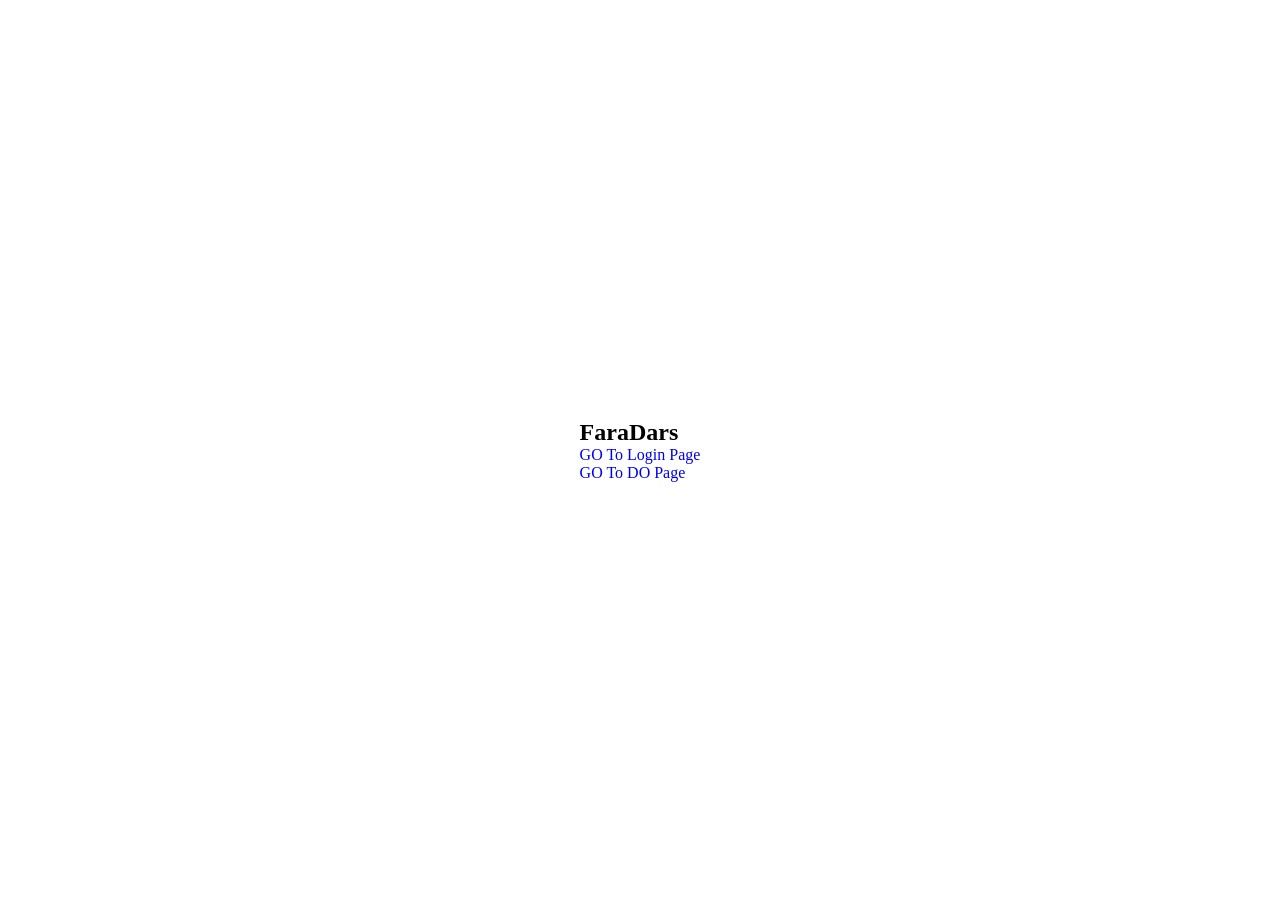
==== index.html @ 94cc04fb "index" ====
<!doctype html>
<html lang="en">
  <head>
    <meta charset="UTF-8" />
    <meta name="viewport" content="width=device-width, initial-scale=1.0" />
    <link rel="stylesheet" href="css/style.css" />
    <title>Document</title>
  </head>
  <body>
    <header>
      <nav>
        <h2>FaraDars</h2>
        <ul>
          <li>
            <a href="login.html">GO To Login Page</a>
          </li>
          <li>
            <a href="login.html">GO To DO Page</a>
          </li>
        </ul>
      </nav>
    </header>
    <script src="js/script.js"></script>
  </body>
</html>
---- css/style.css ----
* {
  margin: 0;
  padding: 0;
  box-sizing: border-box;
  list-style: none;
  text-decoration: none;
}
body {
  min-height: 100vh;
  display: flex;
  flex-direction: column;
  justify-content: center;
  align-items: center;
  gap: 25px;
  padding: 30px 15px;
}
.login,
.otp {
  display: none;
  width: 100%;
  max-width: 400px;
  padding: 35px 30px;
  flex-direction: column;
  align-items: center;
  border-radius: 16px;
  box-shadow: 0 0 1px 1px black;
}
.login.active,
.otp.active {
  display: flex;
}
.login > h2,
.otp > h2 {
  margin-bottom: 10px;
  font-size: 26px;
  font-weight: 700;
  text-align: center;
}
.login > form,
.otp > form {
  width: 100%;
  margin-top: 20px;
  display: flex;
  flex-direction: column;
  align-items: center;
  gap: 15px;
}
.login > form > label,
.otp > form > label {
  font-size: 14px;
  font-weight: 600;
}
.login > form > input,
.otp > form > input {
  width: 100%;
  height: 48px;
  padding: 0 14px;
  font-size: 15px;
  border-radius: 8px;
  transition: all 0.5s;
}
.login > form > button,
.otp > form > button {
  width: 100%;
  min-height: 46px;
  padding: 12px 16px;
  font-size: 16px;
  font-weight: 600;
  color: black;
  background-color: white;
  border: none;
  border-radius: 8px;
  cursor: pointer;
  transition: all 0.5s;
}
.login > form > button:hover,
.otp > form > button:hover {
  color: white;
  background-color: black;
}
.active {
  display: flex;
}
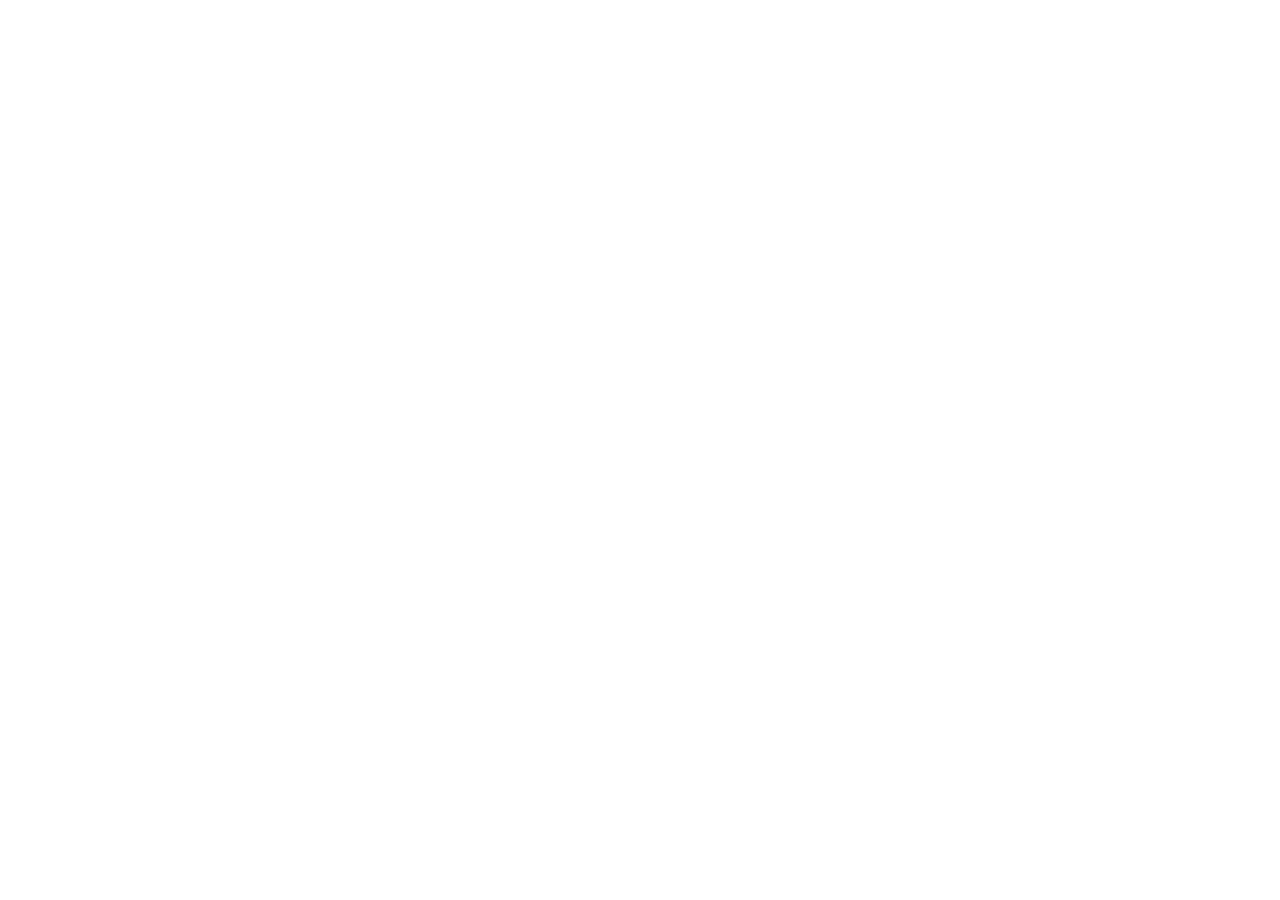
==== commit d5ea2d20: "first" ====
--- a/index.html
+++ b/index.html
@@ -7,19 +7,6 @@
     <title>Document</title>
   </head>
   <body>
-    <header>
-      <nav>
-        <h2>FaraDars</h2>
-        <ul>
-          <li>
-            <a href="login.html">GO To Login Page</a>
-          </li>
-          <li>
-            <a href="login.html">GO To DO Page</a>
-          </li>
-        </ul>
-      </nav>
-    </header>
     <script src="js/script.js"></script>
   </body>
 </html>
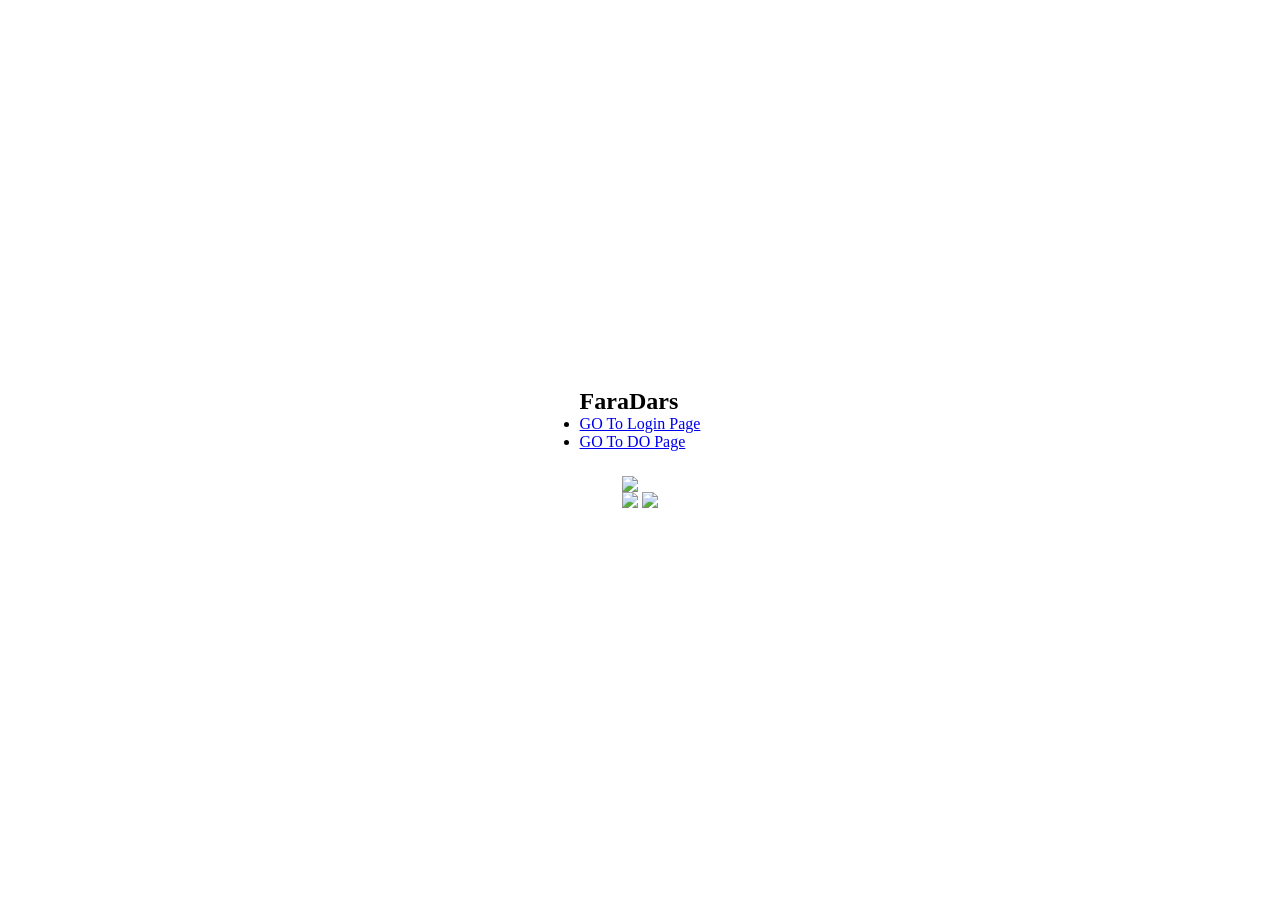
==== commit 71e1c1a6: "slider" ====
--- a/index.html
+++ b/index.html
@@ -7,6 +7,27 @@
     <title>Document</title>
   </head>
   <body>
+    <header>
+      <nav>
+        <h2>FaraDars</h2>
+        <ul>
+          <li>
+            <a href="login.html">GO To Login Page</a>
+          </li>
+          <li>
+            <a href="login.html">GO To DO Page</a>
+          </li>
+        </ul>
+      </nav>
+    </header>
+      <section class="banner">
+      <img class="active" src="assets/media/images/4in4.jpg" />
+      <img src="assets/media/images/im ok.jpg" />
+      <img src="assets/media/images/29f34c46d5c49d69fb207d25ae9743d0.jpg" />
+      <i class="bx bx-chevron-left prev"></i>
+      <i class="bx bx-chevron-right next"></i>
+    </section>
+    
     <script src="js/script.js"></script>
   </body>
 </html>
--- a/css/style.css
+++ b/css/style.css
@@ -2,8 +2,6 @@
   margin: 0;
   padding: 0;
   box-sizing: border-box;
-  list-style: none;
-  text-decoration: none;
 }
 body {
   min-height: 100vh;
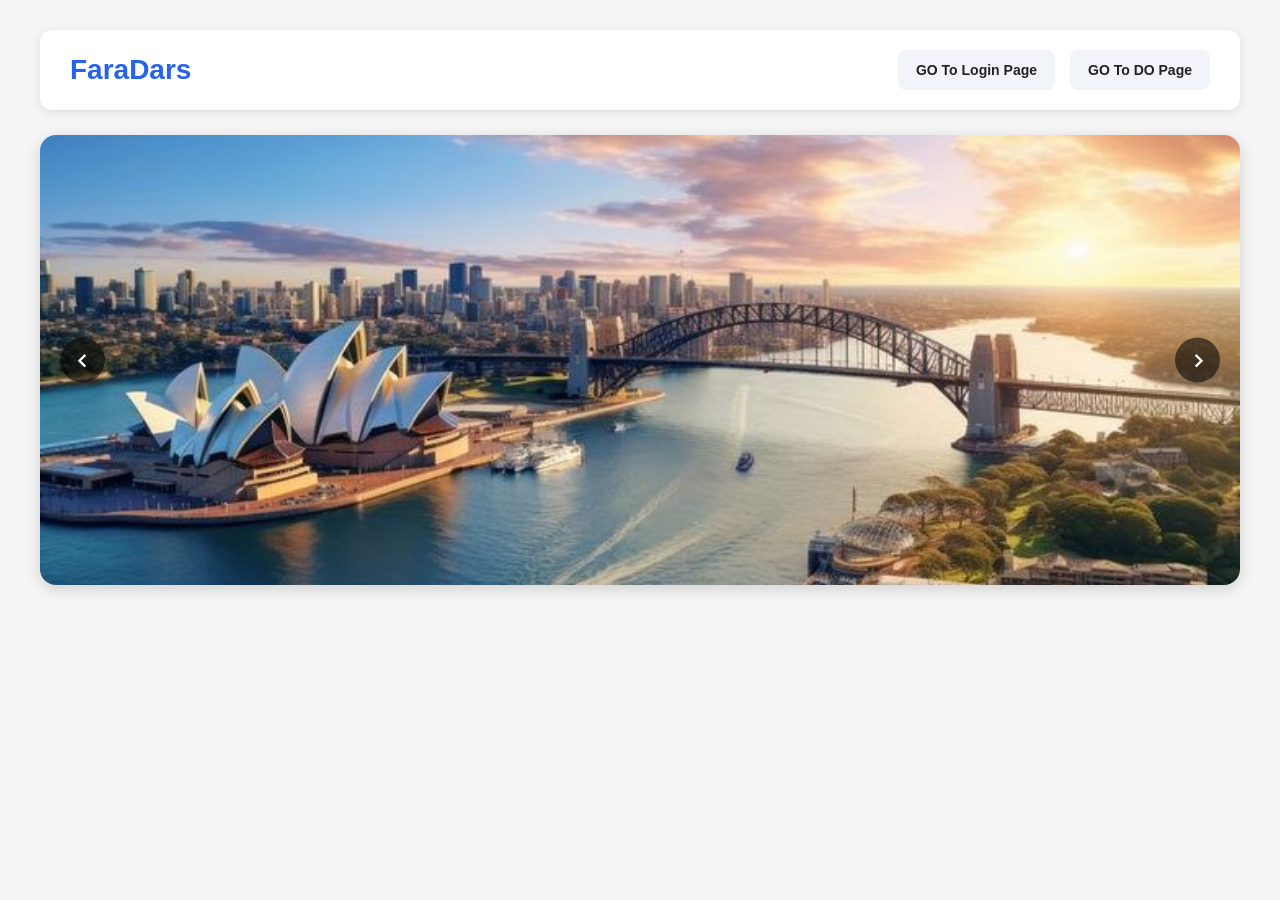
==== commit 52e89e25: "nav + slider" ====
--- a/index.html
+++ b/index.html
@@ -3,8 +3,12 @@
   <head>
     <meta charset="UTF-8" />
     <meta name="viewport" content="width=device-width, initial-scale=1.0" />
+    <link
+      href="https://unpkg.com/boxicons@2.1.4/css/boxicons.min.css"
+      rel="stylesheet"
+    />
     <link rel="stylesheet" href="css/style.css" />
-    <title>Document</title>
+    <title>Faradars</title>
   </head>
   <body>
     <header>
@@ -20,14 +24,14 @@
         </ul>
       </nav>
     </header>
-      <section class="banner">
-      <img class="active" src="assets/media/images/4in4.jpg" />
-      <img src="assets/media/images/im ok.jpg" />
-      <img src="assets/media/images/29f34c46d5c49d69fb207d25ae9743d0.jpg" />
+    <section class="banner">
+      <img class="active" src="assets/media/images/as w.jpg" />
+      <img src="assets/media/images/Lo w.jpg" />
+      <img src="assets/media/images/vi w.jpg" />
       <i class="bx bx-chevron-left prev"></i>
       <i class="bx bx-chevron-right next"></i>
     </section>
-    
+
     <script src="js/script.js"></script>
   </body>
 </html>
--- a/css/style.css
+++ b/css/style.css
@@ -2,16 +2,129 @@
   margin: 0;
   padding: 0;
   box-sizing: border-box;
-}
+  list-style: none;
+  text-decoration: none;
+}
+
 body {
   min-height: 100vh;
   display: flex;
   flex-direction: column;
-  justify-content: center;
   align-items: center;
   gap: 25px;
   padding: 30px 15px;
-}
+  font-family: Arial, sans-serif;
+  background-color: #f5f5f5;
+  color: #222;
+}
+
+header {
+  width: 100%;
+  max-width: 1200px;
+  padding: 20px 30px;
+  background-color: white;
+  border-radius: 12px;
+  box-shadow: 0 2px 10px rgb(0, 0, 0, 0.1);
+}
+
+header > nav {
+  display: flex;
+  align-items: center;
+  justify-content: space-between;
+  gap: 20px;
+}
+
+header > nav > h2 {
+  font-size: 28px;
+  font-weight: 800;
+  color: #2563eb;
+  cursor: pointer;
+}
+
+header > nav > ul {
+  display: flex;
+  align-items: center;
+  gap: 15px;
+}
+
+header > nav > ul > li > a {
+  display: inline-block;
+  padding: 12px 18px;
+  font-size: 14px;
+  font-weight: 600;
+  color: #222;
+  background-color: #f1f5f9;
+  border-radius: 8px;
+  transition: all 0.3s ease;
+}
+
+header > nav > ul > li > a:hover {
+  color: white;
+  background-color: #2563eb;
+  transform: translateY(-2px);
+}
+
+.banner {
+  position: relative;
+  width: 100%;
+  max-width: 1200px;
+  height: 450px;
+  overflow: hidden;
+  border-radius: 16px;
+  background-color: #ddd;
+  box-shadow: 0 4px 15px rgb(0, 0, 0, 0.15);
+}
+
+.banner > img {
+  position: absolute;
+  inset: 0;
+  width: 100%;
+  height: 100%;
+  object-fit: cover;
+  opacity: 0;
+  visibility: hidden;
+  transition: opacity 0.5s ease;
+}
+
+.banner > img.active {
+  opacity: 1;
+  visibility: visible;
+}
+
+.banner > .prev,
+.banner > .next {
+  position: absolute;
+  top: 50%;
+  z-index: 2;
+  display: flex;
+  align-items: center;
+  justify-content: center;
+  width: 45px;
+  height: 45px;
+  font-size: 28px;
+  color: white;
+  background-color: rgb(0, 0, 0, 0.55);
+  border-radius: 50%;
+  cursor: pointer;
+  transform: translateY(-50%);
+  transition: all 0.3s ease;
+}
+
+.banner > .prev {
+  left: 20px;
+}
+
+.banner > .next {
+  right: 20px;
+}
+
+.banner > .prev:hover,
+.banner > .next:hover {
+  color: #222;
+  background-color: white;
+  transform: translateY(-50%) scale(1.1);
+}
+
 .login,
 .otp {
   display: none;
@@ -20,13 +133,16 @@
   padding: 35px 30px;
   flex-direction: column;
   align-items: center;
+  background-color: white;
   border-radius: 16px;
   box-shadow: 0 0 1px 1px black;
 }
+
 .login.active,
 .otp.active {
   display: flex;
 }
+
 .login > h2,
 .otp > h2 {
   margin-bottom: 10px;
@@ -34,6 +150,7 @@
   font-weight: 700;
   text-align: center;
 }
+
 .login > form,
 .otp > form {
   width: 100%;
@@ -43,20 +160,32 @@
   align-items: center;
   gap: 15px;
 }
+
 .login > form > label,
 .otp > form > label {
+  align-self: flex-start;
   font-size: 14px;
   font-weight: 600;
 }
+
 .login > form > input,
 .otp > form > input {
   width: 100%;
   height: 48px;
   padding: 0 14px;
   font-size: 15px;
+  border: 1px solid #ccc;
   border-radius: 8px;
-  transition: all 0.5s;
-}
+  outline: none;
+  transition: all 0.3s ease;
+}
+
+.login > form > input:focus,
+.otp > form > input:focus {
+  border-color: #2563eb;
+  box-shadow: 0 0 0 3px rgb(37, 99, 235, 0.15);
+}
+
 .login > form > button,
 .otp > form > button {
   width: 100%;
@@ -66,16 +195,14 @@
   font-weight: 600;
   color: black;
   background-color: white;
-  border: none;
+  border: 1px solid black;
   border-radius: 8px;
   cursor: pointer;
-  transition: all 0.5s;
-}
+  transition: all 0.3s ease;
+}
+
 .login > form > button:hover,
 .otp > form > button:hover {
   color: white;
   background-color: black;
 }
-.active {
-  display: flex;
-}
